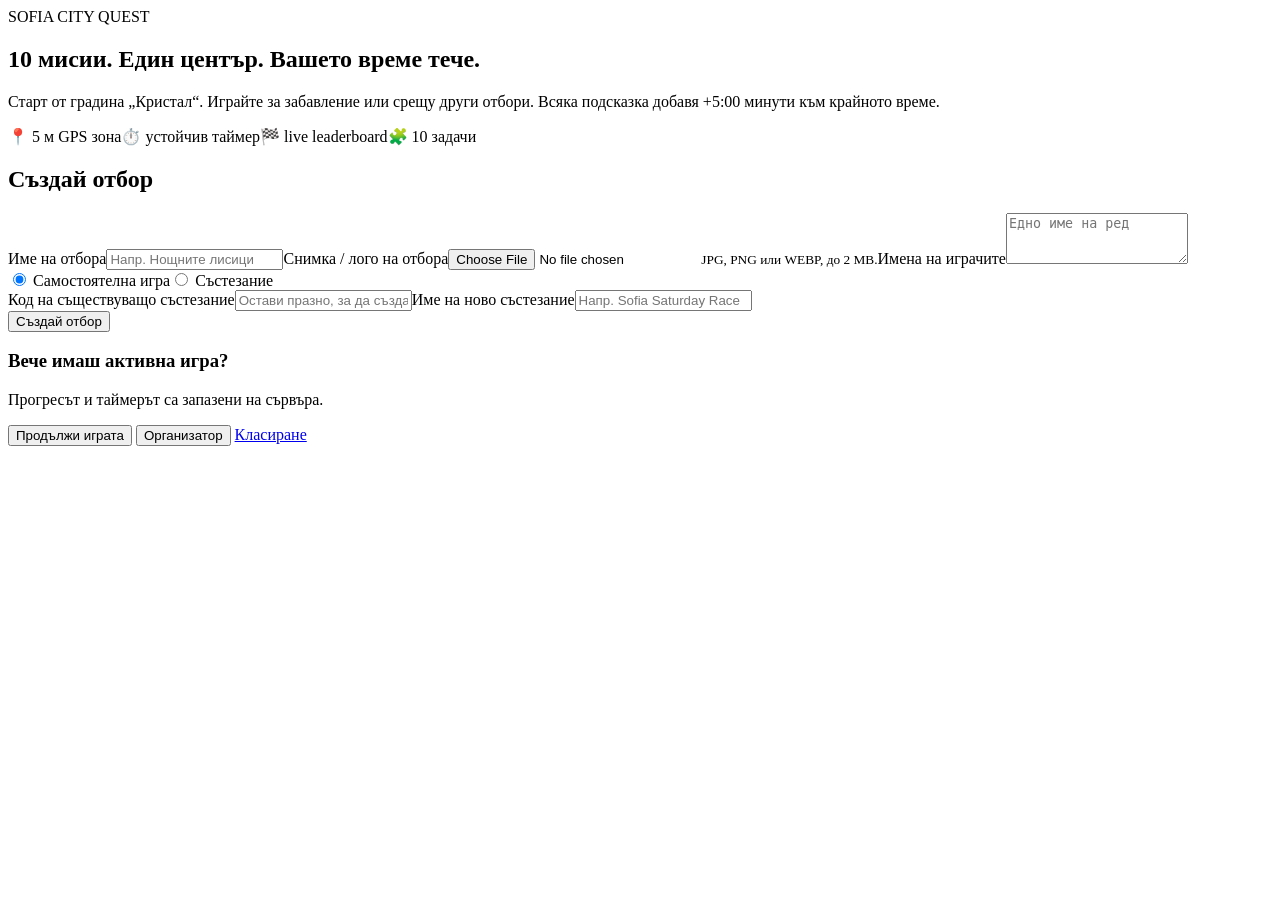
==== app/templates/index.html @ 3a6cd196 "Add AroundTheCity UI" ====
<!doctype html><html lang="bg"><head><meta charset="utf-8"><meta name="viewport" content="width=device-width,initial-scale=1"><title>Sofia City Quest</title><link rel="stylesheet" href="/static/style.css"></head>
<body><main class="shell hero"><section class="card hero-card"><div class="eyebrow">SOFIA CITY QUEST</div><h1>10 мисии. Един център. Вашето време тече.</h1><p class="lead">Старт от градина „Кристал“. Играйте за забавление или срещу други отбори. Всяка подсказка добавя +5:00 минути към крайното време.</p><div class="chips"><span>📍 5 м GPS зона</span><span>⏱️ устойчив таймер</span><span>🏁 live leaderboard</span><span>🧩 10 задачи</span></div></section>
<section class="card"><h2>Създай отбор</h2><form id="teamForm"><label>Име на отбора<input id="teamName" required minlength="2" placeholder="Напр. Нощните лисици"></label><label>Снимка / лого на отбора<input id="teamLogo" type="file" accept="image/jpeg,image/png,image/webp"><small>JPG, PNG или WEBP, до 2 MB.</small></label><label>Имена на играчите<textarea id="players" rows="3" placeholder="Едно име на ред"></textarea></label><div class="mode"><label><input type="radio" name="mode" value="fun" checked> Самостоятелна игра</label><label><input type="radio" name="mode" value="race"> Състезание</label></div><div id="raceFields" class="hidden"><label>Код на съществуващо състезание<input id="competitionCode" placeholder="Остави празно, за да създадеш ново"></label><label>Име на ново състезание<input id="competitionName" placeholder="Напр. Sofia Saturday Race"></label></div><button class="primary" type="submit">Създай отбор</button></form><p id="msg" class="msg"></p></section>
<section class="card compact"><div><h3>Вече имаш активна игра?</h3><p class="muted">Прогресът и таймерът са запазени на сървъра.</p></div><div class="compact-actions"><button id="resume" class="secondary">Продължи играта</button> <button id="organizerResume" class="secondary hidden">Организатор</button> <a class="text-link" href="/leaderboard">Класиране</a></div></section></main><script src="/static/home.js"></script></body></html>
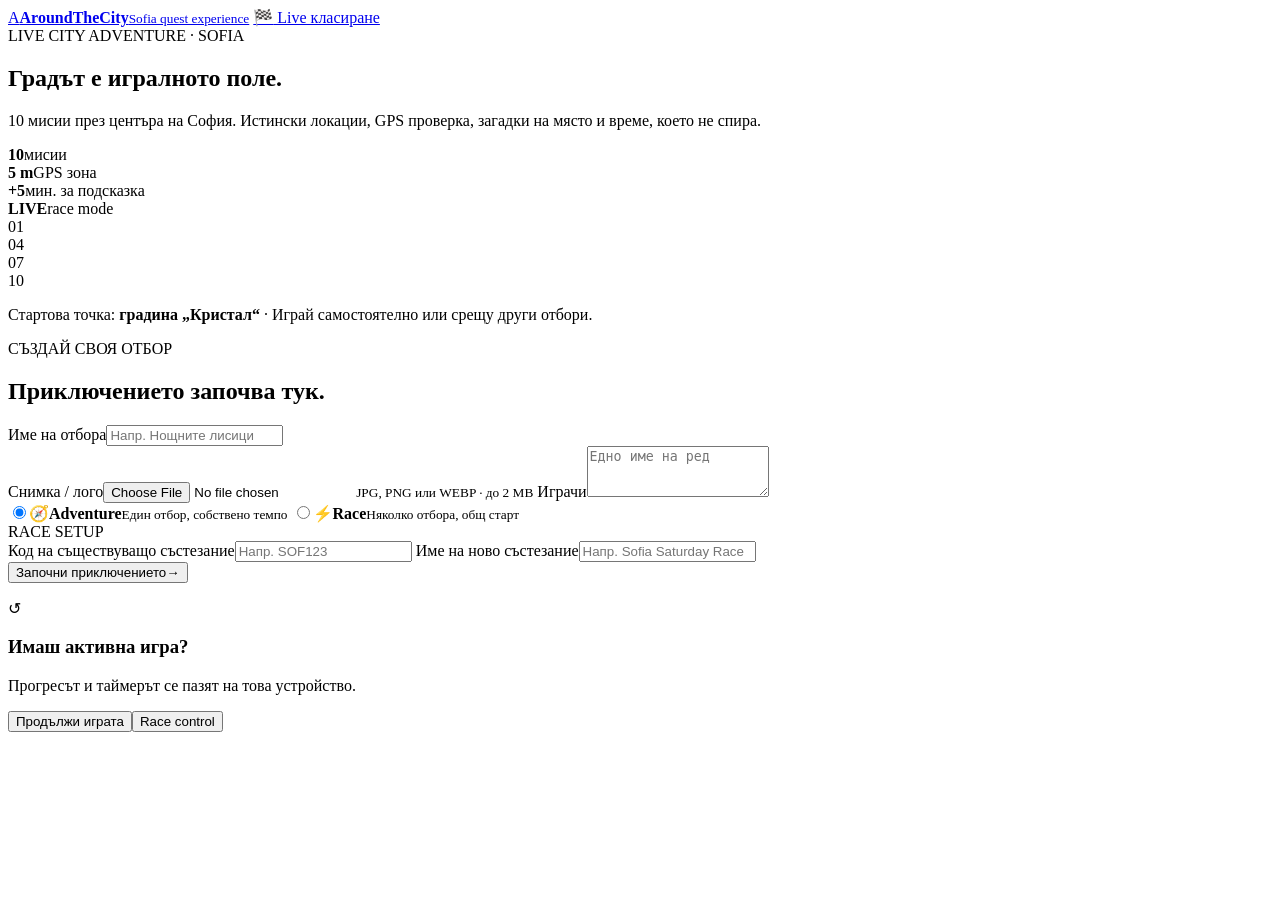
==== commit fdd483c3: "Redesign AroundTheCity game experience" ====
--- a/app/templates/index.html
+++ b/app/templates/index.html
@@ -1,4 +1,67 @@
-<!doctype html><html lang="bg"><head><meta charset="utf-8"><meta name="viewport" content="width=device-width,initial-scale=1"><title>Sofia City Quest</title><link rel="stylesheet" href="/static/style.css"></head>
-<body><main class="shell hero"><section class="card hero-card"><div class="eyebrow">SOFIA CITY QUEST</div><h1>10 мисии. Един център. Вашето време тече.</h1><p class="lead">Старт от градина „Кристал“. Играйте за забавление или срещу други отбори. Всяка подсказка добавя +5:00 минути към крайното време.</p><div class="chips"><span>📍 5 м GPS зона</span><span>⏱️ устойчив таймер</span><span>🏁 live leaderboard</span><span>🧩 10 задачи</span></div></section>
-<section class="card"><h2>Създай отбор</h2><form id="teamForm"><label>Име на отбора<input id="teamName" required minlength="2" placeholder="Напр. Нощните лисици"></label><label>Снимка / лого на отбора<input id="teamLogo" type="file" accept="image/jpeg,image/png,image/webp"><small>JPG, PNG или WEBP, до 2 MB.</small></label><label>Имена на играчите<textarea id="players" rows="3" placeholder="Едно име на ред"></textarea></label><div class="mode"><label><input type="radio" name="mode" value="fun" checked> Самостоятелна игра</label><label><input type="radio" name="mode" value="race"> Състезание</label></div><div id="raceFields" class="hidden"><label>Код на съществуващо състезание<input id="competitionCode" placeholder="Остави празно, за да създадеш ново"></label><label>Име на ново състезание<input id="competitionName" placeholder="Напр. Sofia Saturday Race"></label></div><button class="primary" type="submit">Създай отбор</button></form><p id="msg" class="msg"></p></section>
-<section class="card compact"><div><h3>Вече имаш активна игра?</h3><p class="muted">Прогресът и таймерът са запазени на сървъра.</p></div><div class="compact-actions"><button id="resume" class="secondary">Продължи играта</button> <button id="organizerResume" class="secondary hidden">Организатор</button> <a class="text-link" href="/leaderboard">Класиране</a></div></section></main><script src="/static/home.js"></script></body></html>+<!doctype html>
+<html lang="bg">
+<head>
+  <meta charset="utf-8">
+  <meta name="viewport" content="width=device-width,initial-scale=1,viewport-fit=cover">
+  <meta name="theme-color" content="#071018">
+  <title>AroundTheCity · Sofia City Quest</title>
+  <link rel="stylesheet" href="/static/style.css">
+</head>
+<body class="page-home">
+  <div class="ambient ambient-one"></div><div class="ambient ambient-two"></div>
+  <main class="shell hero-shell">
+    <nav class="topbar">
+      <a class="brand" href="/"><span class="brand-mark">A</span><span><strong>AroundTheCity</strong><small>Sofia quest experience</small></span></a>
+      <a class="nav-pill" href="/leaderboard"><span>🏁</span> Live класиране</a>
+    </nav>
+
+    <section class="hero-grid">
+      <div class="hero-copy">
+        <div class="eyebrow"><span class="pulse-dot"></span> LIVE CITY ADVENTURE · SOFIA</div>
+        <h1>Градът е <span class="accent-text">игралното поле.</span></h1>
+        <p class="lead">10 мисии през центъра на София. Истински локации, GPS проверка, загадки на място и време, което не спира.</p>
+        <div class="hero-stats">
+          <div class="stat"><strong>10</strong><span>мисии</span></div>
+          <div class="stat"><strong>5 m</strong><span>GPS зона</span></div>
+          <div class="stat"><strong>+5</strong><span>мин. за подсказка</span></div>
+          <div class="stat"><strong>LIVE</strong><span>race mode</span></div>
+        </div>
+        <div class="quest-path" aria-label="Маршрут на приключението">
+          <div class="quest-node active">01</div><div class="quest-line"></div><div class="quest-node">04</div><div class="quest-line"></div><div class="quest-node">07</div><div class="quest-line"></div><div class="quest-node finish">10</div>
+        </div>
+        <p class="hero-note">Стартова точка: <strong>градина „Кристал“</strong> · Играй самостоятелно или срещу други отбори.</p>
+      </div>
+
+      <section class="card create-card">
+        <div class="card-kicker">СЪЗДАЙ СВОЯ ОТБОР</div>
+        <h2>Приключението започва тук.</h2>
+        <form id="teamForm">
+          <label><span>Име на отбора</span><input id="teamName" required minlength="2" placeholder="Напр. Нощните лисици" autocomplete="off"></label>
+          <div class="form-split">
+            <label class="upload-field"><span>Снимка / лого</span><input id="teamLogo" type="file" accept="image/jpeg,image/png,image/webp"><small>JPG, PNG или WEBP · до 2 MB</small></label>
+            <label><span>Играчи</span><textarea id="players" rows="3" placeholder="Едно име на ред"></textarea></label>
+          </div>
+          <div class="mode-selector" role="radiogroup" aria-label="Режим на игра">
+            <label class="mode-option"><input type="radio" name="mode" value="fun" checked><span class="mode-icon">🧭</span><span><b>Adventure</b><small>Един отбор, собствено темпо</small></span></label>
+            <label class="mode-option"><input type="radio" name="mode" value="race"><span class="mode-icon">⚡</span><span><b>Race</b><small>Няколко отбора, общ старт</small></span></label>
+          </div>
+          <div id="raceFields" class="race-panel hidden">
+            <div class="race-panel-title">RACE SETUP</div>
+            <label><span>Код на съществуващо състезание</span><input id="competitionCode" placeholder="Напр. SOF123" autocomplete="off"></label>
+            <label><span>Име на ново състезание</span><input id="competitionName" placeholder="Напр. Sofia Saturday Race" autocomplete="off"></label>
+          </div>
+          <button class="primary action-xl" type="submit"><span>Започни приключението</span><span class="button-arrow">→</span></button>
+        </form>
+        <p id="msg" class="msg"></p>
+      </section>
+    </section>
+
+    <section class="resume-strip">
+      <div class="resume-icon">↺</div>
+      <div><h3>Имаш активна игра?</h3><p>Прогресът и таймерът се пазят на това устройство.</p></div>
+      <div class="resume-actions"><button id="resume" class="secondary">Продължи играта</button><button id="organizerResume" class="secondary hidden">Race control</button></div>
+    </section>
+  </main>
+  <script src="/static/home.js"></script>
+</body>
+</html>
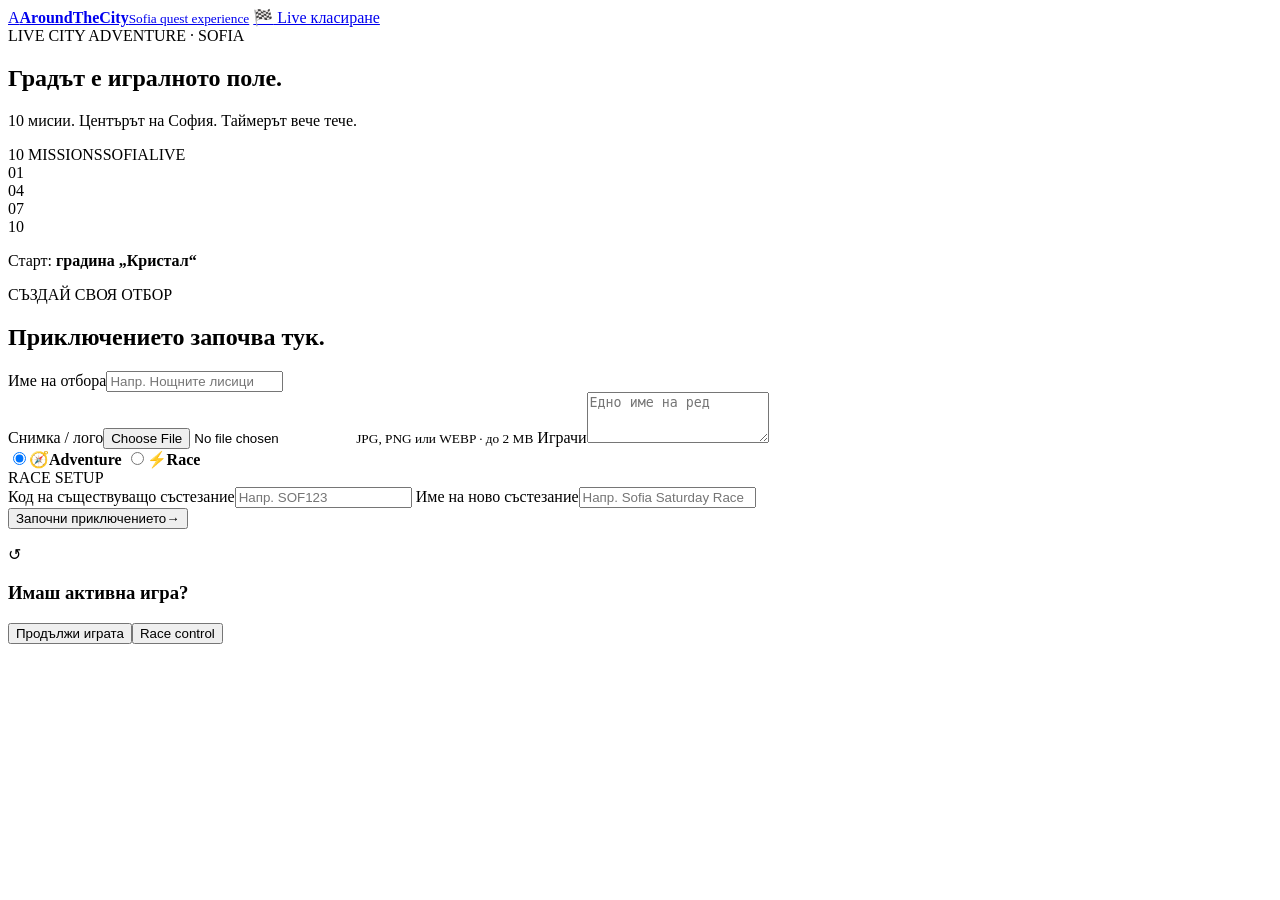
==== commit cb625aef: "Polish UI and remove visual clutter" ====
--- a/app/templates/index.html
+++ b/app/templates/index.html
@@ -19,17 +19,14 @@
       <div class="hero-copy">
         <div class="eyebrow"><span class="pulse-dot"></span> LIVE CITY ADVENTURE · SOFIA</div>
         <h1>Градът е <span class="accent-text">игралното поле.</span></h1>
-        <p class="lead">10 мисии през центъра на София. Истински локации, GPS проверка, загадки на място и време, което не спира.</p>
-        <div class="hero-stats">
-          <div class="stat"><strong>10</strong><span>мисии</span></div>
-          <div class="stat"><strong>5 m</strong><span>GPS зона</span></div>
-          <div class="stat"><strong>+5</strong><span>мин. за подсказка</span></div>
-          <div class="stat"><strong>LIVE</strong><span>race mode</span></div>
+        <p class="lead">10 мисии. Центърът на София. Таймерът вече тече.</p>
+        <div class="hero-punch" aria-label="Основни характеристики">
+          <span>10 MISSIONS</span><span>SOFIA</span><span>LIVE</span>
         </div>
         <div class="quest-path" aria-label="Маршрут на приключението">
           <div class="quest-node active">01</div><div class="quest-line"></div><div class="quest-node">04</div><div class="quest-line"></div><div class="quest-node">07</div><div class="quest-line"></div><div class="quest-node finish">10</div>
         </div>
-        <p class="hero-note">Стартова точка: <strong>градина „Кристал“</strong> · Играй самостоятелно или срещу други отбори.</p>
+        <p class="hero-note">Старт: <strong>градина „Кристал“</strong></p>
       </div>
 
       <section class="card create-card">
@@ -42,8 +39,8 @@
             <label><span>Играчи</span><textarea id="players" rows="3" placeholder="Едно име на ред"></textarea></label>
           </div>
           <div class="mode-selector" role="radiogroup" aria-label="Режим на игра">
-            <label class="mode-option"><input type="radio" name="mode" value="fun" checked><span class="mode-icon">🧭</span><span><b>Adventure</b><small>Един отбор, собствено темпо</small></span></label>
-            <label class="mode-option"><input type="radio" name="mode" value="race"><span class="mode-icon">⚡</span><span><b>Race</b><small>Няколко отбора, общ старт</small></span></label>
+            <label class="mode-option"><input type="radio" name="mode" value="fun" checked><span class="mode-icon">🧭</span><span><b>Adventure</b></span></label>
+            <label class="mode-option"><input type="radio" name="mode" value="race"><span class="mode-icon">⚡</span><span><b>Race</b></span></label>
           </div>
           <div id="raceFields" class="race-panel hidden">
             <div class="race-panel-title">RACE SETUP</div>
@@ -58,7 +55,7 @@
 
     <section class="resume-strip">
       <div class="resume-icon">↺</div>
-      <div><h3>Имаш активна игра?</h3><p>Прогресът и таймерът се пазят на това устройство.</p></div>
+      <div><h3>Имаш активна игра?</h3></div>
       <div class="resume-actions"><button id="resume" class="secondary">Продължи играта</button><button id="organizerResume" class="secondary hidden">Race control</button></div>
     </section>
   </main>
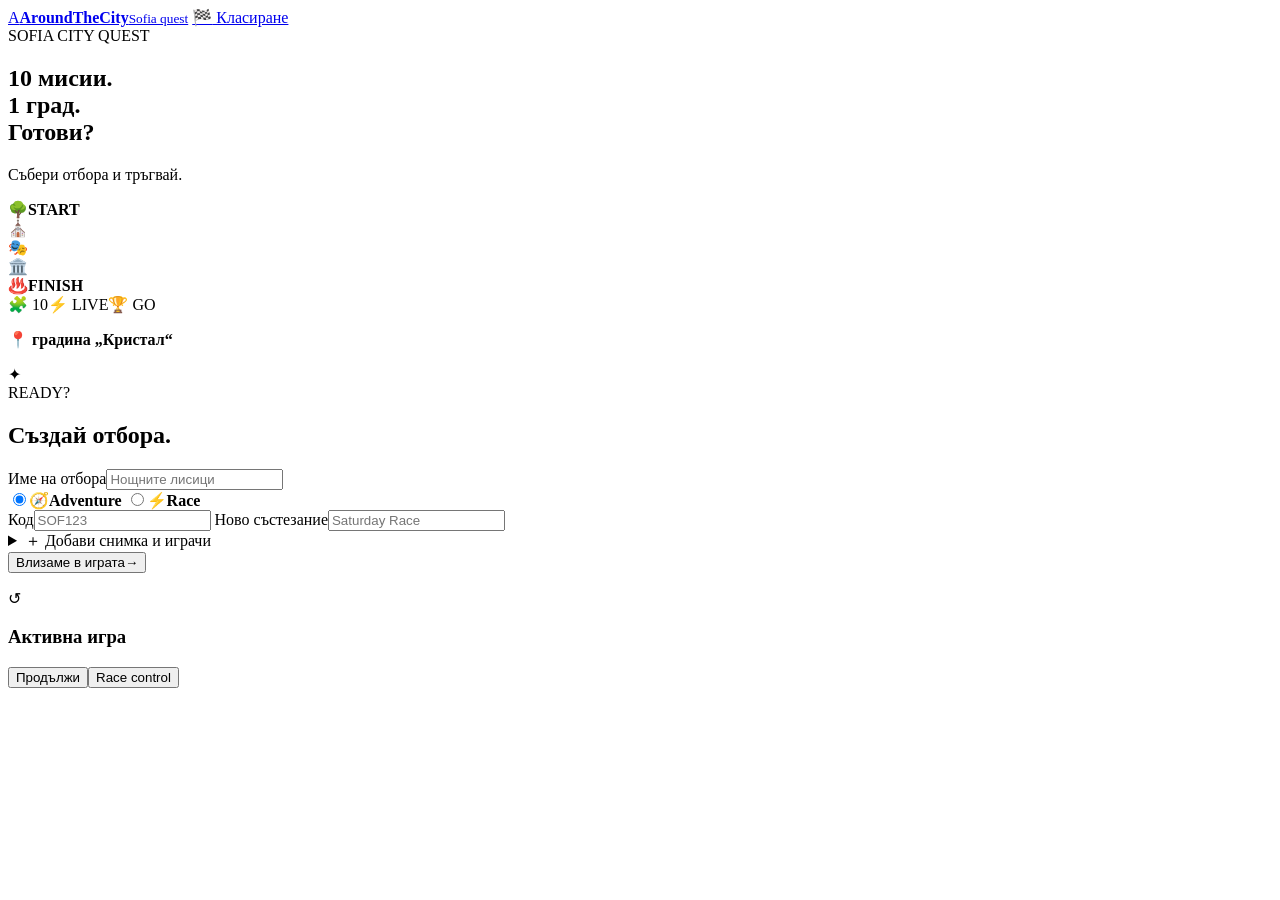
==== commit 8956506a: "Make pre-game experience playful and reset test sessions" ====
--- a/app/templates/index.html
+++ b/app/templates/index.html
@@ -3,60 +3,77 @@
 <head>
   <meta charset="utf-8">
   <meta name="viewport" content="width=device-width,initial-scale=1,viewport-fit=cover">
-  <meta name="theme-color" content="#071018">
+  <meta name="theme-color" content="#081018">
   <title>AroundTheCity · Sofia City Quest</title>
   <link rel="stylesheet" href="/static/style.css">
 </head>
 <body class="page-home">
-  <div class="ambient ambient-one"></div><div class="ambient ambient-two"></div>
+  <div class="ambient ambient-one"></div><div class="ambient ambient-two"></div><div class="ambient ambient-three"></div>
   <main class="shell hero-shell">
     <nav class="topbar">
-      <a class="brand" href="/"><span class="brand-mark">A</span><span><strong>AroundTheCity</strong><small>Sofia quest experience</small></span></a>
-      <a class="nav-pill" href="/leaderboard"><span>🏁</span> Live класиране</a>
+      <a class="brand" href="/"><span class="brand-mark">A</span><span><strong>AroundTheCity</strong><small>Sofia quest</small></span></a>
+      <a class="nav-pill" href="/leaderboard"><span>🏁</span> Класиране</a>
     </nav>
 
-    <section class="hero-grid">
+    <section class="hero-grid fun-hero">
       <div class="hero-copy">
-        <div class="eyebrow"><span class="pulse-dot"></span> LIVE CITY ADVENTURE · SOFIA</div>
-        <h1>Градът е <span class="accent-text">игралното поле.</span></h1>
-        <p class="lead">10 мисии. Центърът на София. Таймерът вече тече.</p>
-        <div class="hero-punch" aria-label="Основни характеристики">
-          <span>10 MISSIONS</span><span>SOFIA</span><span>LIVE</span>
+        <div class="eyebrow"><span class="pulse-dot"></span> SOFIA CITY QUEST</div>
+        <h1>10 мисии.<br>1 град.<br><span class="accent-text">Готови?</span></h1>
+        <p class="lead fun-lead">Събери отбора и тръгвай.</p>
+
+        <div class="city-route" aria-label="Маршрут през София">
+          <div class="route-stop route-start"><span>🌳</span><b>START</b></div>
+          <div class="route-dash"></div>
+          <div class="route-stop"><span>⛪</span></div>
+          <div class="route-dash"></div>
+          <div class="route-stop"><span>🎭</span></div>
+          <div class="route-dash"></div>
+          <div class="route-stop"><span>🏛️</span></div>
+          <div class="route-dash"></div>
+          <div class="route-stop route-finish"><span>♨️</span><b>FINISH</b></div>
         </div>
-        <div class="quest-path" aria-label="Маршрут на приключението">
-          <div class="quest-node active">01</div><div class="quest-line"></div><div class="quest-node">04</div><div class="quest-line"></div><div class="quest-node">07</div><div class="quest-line"></div><div class="quest-node finish">10</div>
+
+        <div class="fun-badges">
+          <span>🧩 10</span><span>⚡ LIVE</span><span>🏆 GO</span>
         </div>
-        <p class="hero-note">Старт: <strong>градина „Кристал“</strong></p>
+        <p class="hero-note">📍 <strong>градина „Кристал“</strong></p>
       </div>
 
-      <section class="card create-card">
-        <div class="card-kicker">СЪЗДАЙ СВОЯ ОТБОР</div>
-        <h2>Приключението започва тук.</h2>
+      <section class="card create-card playful-card">
+        <div class="playful-corner">✦</div>
+        <div class="card-kicker">READY?</div>
+        <h2>Създай отбора.</h2>
         <form id="teamForm">
-          <label><span>Име на отбора</span><input id="teamName" required minlength="2" placeholder="Напр. Нощните лисици" autocomplete="off"></label>
-          <div class="form-split">
-            <label class="upload-field"><span>Снимка / лого</span><input id="teamLogo" type="file" accept="image/jpeg,image/png,image/webp"><small>JPG, PNG или WEBP · до 2 MB</small></label>
-            <label><span>Играчи</span><textarea id="players" rows="3" placeholder="Едно име на ред"></textarea></label>
+          <label><span>Име на отбора</span><input id="teamName" required minlength="2" placeholder="Нощните лисици" autocomplete="off"></label>
+
+          <div class="mode-selector fun-mode" role="radiogroup" aria-label="Режим на игра">
+            <label class="mode-option mode-adventure"><input type="radio" name="mode" value="fun" checked><span class="mode-icon">🧭</span><span><b>Adventure</b></span></label>
+            <label class="mode-option mode-race"><input type="radio" name="mode" value="race"><span class="mode-icon">⚡</span><span><b>Race</b></span></label>
           </div>
-          <div class="mode-selector" role="radiogroup" aria-label="Режим на игра">
-            <label class="mode-option"><input type="radio" name="mode" value="fun" checked><span class="mode-icon">🧭</span><span><b>Adventure</b></span></label>
-            <label class="mode-option"><input type="radio" name="mode" value="race"><span class="mode-icon">⚡</span><span><b>Race</b></span></label>
+
+          <div id="raceFields" class="race-panel hidden">
+            <label><span>Код</span><input id="competitionCode" placeholder="SOF123" autocomplete="off"></label>
+            <label><span>Ново състезание</span><input id="competitionName" placeholder="Saturday Race" autocomplete="off"></label>
           </div>
-          <div id="raceFields" class="race-panel hidden">
-            <div class="race-panel-title">RACE SETUP</div>
-            <label><span>Код на съществуващо състезание</span><input id="competitionCode" placeholder="Напр. SOF123" autocomplete="off"></label>
-            <label><span>Име на ново състезание</span><input id="competitionName" placeholder="Напр. Sofia Saturday Race" autocomplete="off"></label>
-          </div>
-          <button class="primary action-xl" type="submit"><span>Започни приключението</span><span class="button-arrow">→</span></button>
+
+          <details class="team-extras">
+            <summary><span>＋</span> Добави снимка и играчи</summary>
+            <div class="extras-grid">
+              <label class="upload-field"><span>Снимка / лого</span><input id="teamLogo" type="file" accept="image/jpeg,image/png,image/webp"></label>
+              <label><span>Играчи</span><textarea id="players" rows="3" placeholder="Едно име на ред"></textarea></label>
+            </div>
+          </details>
+
+          <button class="primary action-xl playful-cta" type="submit"><span>Влизаме в играта</span><span class="button-arrow">→</span></button>
         </form>
         <p id="msg" class="msg"></p>
       </section>
     </section>
 
-    <section class="resume-strip">
+    <section id="resumeStrip" class="resume-strip hidden">
       <div class="resume-icon">↺</div>
-      <div><h3>Имаш активна игра?</h3></div>
-      <div class="resume-actions"><button id="resume" class="secondary">Продължи играта</button><button id="organizerResume" class="secondary hidden">Race control</button></div>
+      <div><h3>Активна игра</h3></div>
+      <div class="resume-actions"><button id="resume" class="secondary">Продължи</button><button id="organizerResume" class="secondary hidden">Race control</button></div>
     </section>
   </main>
   <script src="/static/home.js"></script>
